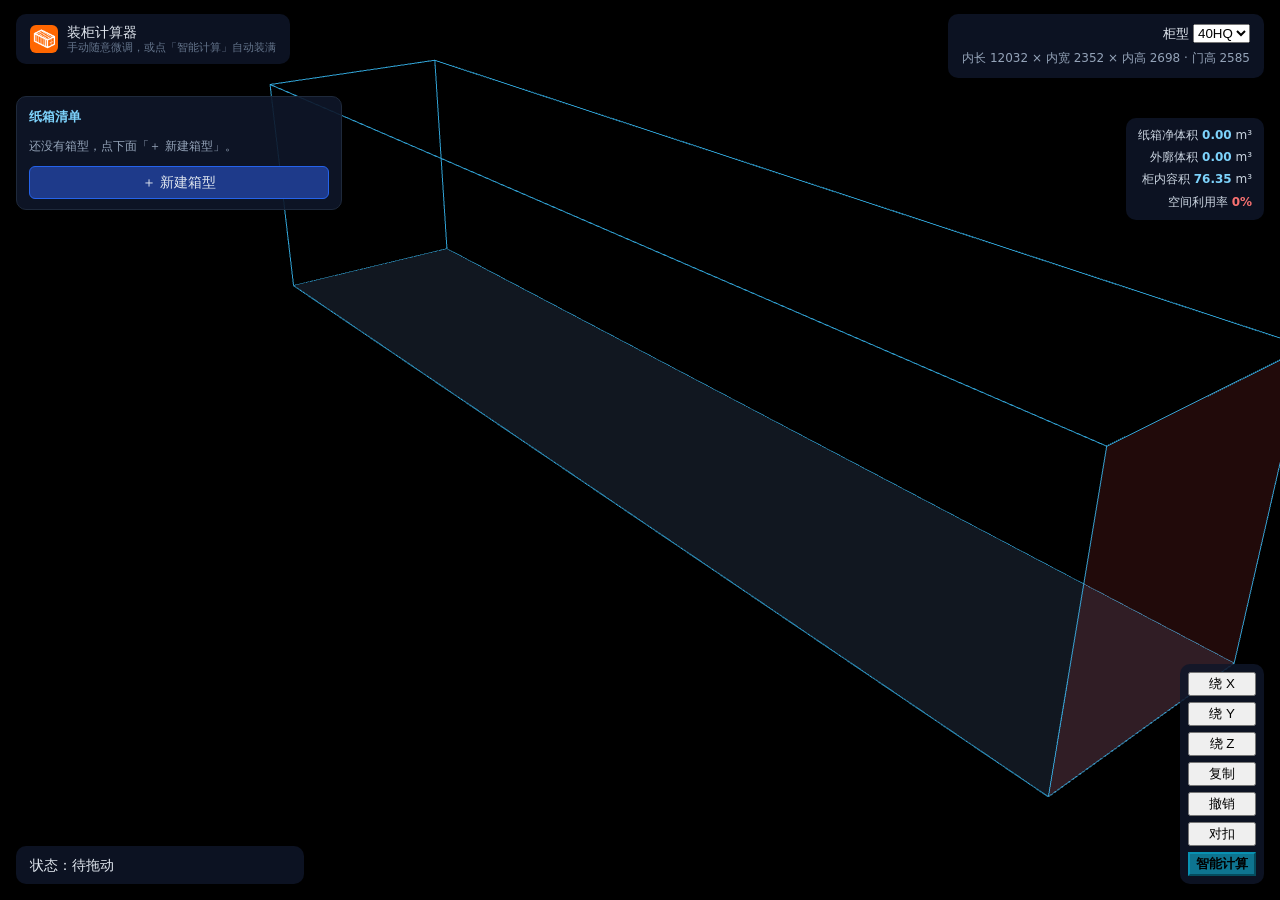
==== index.html @ ed0b0a8c "fix(手动微调): 重力结算只处理真的没支撑的箱子，不再重排已有支撑的层高 原因：智能计算铺好的姿态/层高，只要手动拖一只箱子就会触发全柜重算，侧放和对扣的箱子层高被改掉，整柜看起来错乱。现在已有支" ====
<!DOCTYPE html>
<html lang="zh-CN">
<head>
<meta charset="UTF-8">
<title>集装箱装柜计算 · 手动摆放 + 智能计算</title>
<link rel="icon" href="assets/favicon-32.png" sizes="32x32" type="image/png">
<link rel="icon" href="assets/favicon-16.png" sizes="16x16" type="image/png">
<link rel="icon" href="assets/favicon-48.png" sizes="48x48" type="image/png">
<link rel="icon" href="assets/favicon.ico" sizes="any">
<link rel="apple-touch-icon" href="assets/apple-touch-icon.png">
<style>
  body { margin: 0; background: #0f172a; color: #e2e8f0; font: 14px/1.6 system-ui, "Microsoft YaHei", sans-serif; }
  #hud { position: fixed; left: 16px; top: 14px; z-index: 2; background: rgba(15,23,42,.82); padding: 10px 14px; border-radius: 10px; }
  #hud-right { position: fixed; right: 16px; top: 14px; z-index: 2; background: rgba(15,23,42,.82);
               padding: 10px 14px; border-radius: 10px; text-align: right; }
  /* 操作按钮：竖直排在页面右下角 */
  #tools { position: fixed; right: 16px; bottom: 16px; z-index: 2; background: rgba(15,23,42,.82);
           padding: 8px 8px; border-radius: 10px; display: flex; flex-direction: column; gap: 6px; }
  #tools .btn { width: 96px; }
  #hud b { color: #7dd3fc; }
  #status { position: fixed; left: 16px; bottom: 16px; z-index: 2; background: rgba(15,23,42,.82); padding: 8px 14px; border-radius: 10px; min-width: 260px; }
  #status.bad { background: rgba(127,29,29,.9); }
  canvas { display: block; }
  /* 左栏：箱型列表与新建表单 */
  #side { position: fixed; left: 16px; top: 96px; z-index: 3; width: 300px; max-height: calc(100vh - 150px); overflow-y: auto; overflow-x: hidden;
          background: rgba(15,23,42,.9); border: 1px solid #1e293b; border-radius: 10px; padding: 10px 12px; }
  #side h3 { margin: 0 0 8px; font-size: 13px; color: #7dd3fc; font-weight: 600; }
  .btn { background: #1e3a8a; color: #e2e8f0; border: 1px solid #2563eb; border-radius: 6px; padding: 4px 10px; cursor: pointer; font: inherit; }
  .btn:hover { background: #1d4ed8; }
  .btn.ghost { background: transparent; border-color: #334155; }
  .sku { border: 1px solid #1e293b; border-radius: 8px; padding: 7px 9px; margin-bottom: 7px; cursor: pointer; }
  .sku.on { border-color: #f59e0b; background: rgba(245,158,11,.08); }
  .sku .nm { font-size: 13px; color: #e2e8f0; display: flex; align-items: center; gap: 6px; }
  .sku .dot { width: 10px; height: 10px; border-radius: 50%; display: inline-block; flex: none; }
  .sku .meta { font-size: 12px; color: #94a3b8; }
  /* 单行排版：名称 规格 计数 ＋改删 全在一行里 */
  .sku .row1 { display: flex; align-items: center; gap: 6px; font-size: 13px; min-width: 0; }
  .sku .row1 .nmx { color: #e2e8f0; white-space: nowrap; }
  .sku .row1 .meta { color: #94a3b8; font-size: 12px; overflow: hidden; text-overflow: ellipsis; min-width: 0; flex: 0 1 auto; }
  .sku .row1 .cnt { margin-left: auto; font-size: 12px; color: #7dd3fc; white-space: nowrap; }
  .sku .row1 .btn { padding: 1px 6px; font-size: 12px; line-height: 18px; flex: none; }
  .sku .cnt { margin-left: auto; font-size: 12px; color: #7dd3fc; }
  /* 体积/利用率：放到右上角柜型信息下面，竖排右对齐 */
  #stats { position: fixed; right: 16px; top: 118px; z-index: 2;
           background: rgba(15,23,42,.82); padding: 8px 12px; border-radius: 10px; font-size: 12px;
           color: #cbd5e1; display: flex; flex-direction: column; gap: 3px; align-items: flex-end;
           text-align: right; white-space: nowrap; }
  #stats b { color: #7dd3fc; font-weight: 600; }
  #empty { color: #94a3b8; font-size: 12px; line-height: 1.7; margin: 6px 0 10px; }
  #form { display: none; border-top: 1px dashed #334155; margin-top: 8px; padding-top: 8px; }
  #form.on { display: block; }
  #form .fld { display: flex; gap: 6px; margin-bottom: 6px; }
  #form label { font-size: 12px; color: #94a3b8; width: 84px; flex: none; line-height: 26px; }
  #form input, #form select { background: #0f172a; color: #e2e8f0; border: 1px solid #334155; border-radius: 5px; padding: 3px 6px; width: 100%; font: inherit; }
  #form .err { color: #fca5a5; font-size: 12px; min-height: 16px; }
  #shapes { display: flex; gap: 6px; margin-bottom: 6px; }
  #shapes button { flex: 1; background: #0f172a; color: #cbd5e1; border: 1px solid #334155; border-radius: 5px; padding: 4px 0; cursor: pointer; font: inherit; }
  #shapes button.on { border-color: #38bdf8; color: #38bdf8; }
</style>
</head>
<body>
<div id="hud">
  <div style="display:flex;align-items:center;gap:9px">
    <img src="assets/logo.png" alt="logo" style="width:28px;height:28px;border-radius:6px;flex:none">
    <div>
      <div style="font-size:14px;color:#e2e8f0;line-height:1.2">装柜计算器</div>
      <div style="font-size:11px;color:#64748b;line-height:1.2">手动随意微调，或点「智能计算」自动装满</div>
    </div>
  </div>
</div>
<div id="hud-right">
  <div style="font-size:13px">
    柜型 <select id="ctn">
      <option>20GP</option><option>40GP</option><option>40HQ</option><option>45HQ</option>
    </select>
  </div>
  <div id="dims" style="color:#94a3b8;margin-top:4px;font-size:12px;text-align:right"></div>
</div>
<div id="tools">
  <button id="rx">绕 X</button> <button id="ry">绕 Y</button> <button id="rz">绕 Z</button>
  <button id="cp">复制</button> <button id="un">撤销</button>
  <button id="pair">对扣</button>
  <button id="smart" style="background:#0e7490;border-color:#0891b2;font-weight:600">智能计算</button>
</div>
<div id="side">
  <h3>纸箱清单</h3>
  <div id="empty">还没有箱型，点下面「＋ 新建箱型」。</div>
  <div id="sku-list"></div>
  <button class="btn" id="new-sku" style="width:100%">＋ 新建箱型</button>
  <div id="form">
    <div id="shapes">
      <button type="button" data-shape="rect">矩形箱</button>
      <button type="button" data-shape="lshape">L 形箱</button>
      <button type="button" data-shape="slope">斜顶箱</button>
    </div>
    <div class="fld"><label>名称</label><input id="f-name" placeholder="例如 吧椅 / 茶几"></div>
    <div id="fields"></div>
    <div class="fld"><label>数量</label><input id="f-qty" value="10" inputmode="numeric"></div>
    <div class="err" id="f-err"></div>
    <div class="fld" style="gap:8px">
      <button class="btn" id="f-save" style="flex:1">保存</button>
      <button class="btn ghost" id="f-cancel" style="flex:1">取消</button>
    </div>
    <div class="fld" id="f-del-wrap" style="display:none">
      <button class="btn ghost" id="f-del" style="flex:1;border-color:#7f1d1d;color:#fca5a5">删除这个箱型</button>
    </div>
  </div>
</div>
<div id="stats">
  <span>纸箱净体积 <b id="st-net">0</b> m³</span>
  <span>外廓体积 <b id="st-outer">0</b> m³</span>
  <span>柜内容积 <b id="st-cvol">0</b> m³</span>
  <span>空间利用率 <b id="st-rate">0%</b></span>
</div>
<div id="status">状态：待拖动</div>
<div id="stat2" style="display:none"></div>
<script>
  // 错误兜底：页面出任何错都写到状态栏，截图就能看到原因
  window.__errs = [];
  function showErr(msg) {
    window.__errs.push(msg);
    var el = document.getElementById('status');
    if (el) { el.textContent = '脚本错误：' + msg; el.className = 'bad'; }
    var s2 = document.getElementById('stat2');
    if (s2) s2.textContent = '脚本错误：' + msg;
  }
  window.onerror = function (m, src, line, col) { showErr(m + ' @' + (src || '') + ':' + line + ':' + col); };
  window.addEventListener('unhandledrejection', function (e) {
    showErr((e.reason && (e.reason.message || e.reason)) || 'unknown rejection');
  });
</script>
<script src="js/core/shapes.js"></script>
<script src="js/core/containers.js"></script>
<script src="js/core/solid.js"></script>
<script src="js/core/pack.js"></script>
<script src="js/core/manual.js"></script>
<script src="js/core/corner-link.js"></script>
<script src="js/core/manual-model.js"></script>
<script type="module">
import * as THREE from './vendor/three.module.min.js';
import { geometryFor, poseMatrix3, matrix4FromR3 } from './js/ui/box-geometry.js';

// 柜型切换：换柜型直接带参数重载，线框 / 相机取景 / 射线平面 / 标注一起重建，
// 不留半新半旧的场景状态。柜型确定 = 尺寸确定，本来就该整场重建。
const ctnKey = new URLSearchParams(location.search).get('container') || '40HQ';
const ctnSel = document.getElementById('ctn');
if (ctnSel) {
  ctnSel.value = ctnKey;
  // 切柜型：只重建渲染对象（线框/地面/相机/标注），数据模型原地保留，
  // 已摆的箱子一个都不丢；重建后重新校验，越界的标红。
  ctnSel.addEventListener('change', () => {
    c = CL.containers.get(ctnSel.value);
    model.container = c;
    paintDims();
    rebuildScene();
    revalidate();
    selected = null;
    refreshAll();
    say('已切到 ' + ctnSel.value + '：' + c.innerL + '×' + c.innerW + '×' + c.innerH);
  });
}
let c = CL.containers.get(ctnKey);
function paintDims() {
  document.getElementById('dims').textContent =
    '内长 ' + c.innerL + ' × 内宽 ' + c.innerW + ' × 内高 ' + c.innerH + ' · 门高 ' + c.doorH;
}
paintDims();
const statusEl = document.getElementById('status');
const say = (msg, bad) => {
  statusEl.textContent = '状态：' + msg;
  statusEl.className = bad ? 'bad' : '';
};

// ---- 场景 ----
const scene = new THREE.Scene();
const camera = new THREE.PerspectiveCamera(45, innerWidth / innerHeight, 10, 80000);
const renderer = new THREE.WebGLRenderer({ antialias: true });
renderer.setSize(innerWidth, innerHeight);
renderer.setPixelRatio(Math.min(devicePixelRatio, 2));
document.body.appendChild(renderer.domElement);

let L = c.innerL, H = c.innerH, W = c.innerW;
const toScene = (x, y, z) => new THREE.Vector3(x - L / 2, y, z - W / 2);

// 柜体线框 + 地平面放在一个组里，切柜型时整组重建
const world = new THREE.Group();
scene.add(world);
let floor = null;
/** 取景：把画面整体上抬 7%，柜体底边不被底部数据栏压住（并让 aspect 与视口一致） */
function frameCamera() {
  const w = innerWidth, h = innerHeight, H2 = Math.round(h * 1.30) - 80;   // -80px：整体再往下约 1cm
  camera.aspect = w / H2;
  camera.setViewOffset(w, H2, 0, H2 - h, w, h);
  camera.updateProjectionMatrix();
}
let wireMat = null;
function rebuildScene() {
  while (world.children.length) {
    const o = world.children.pop();
    if (o.geometry) o.geometry.dispose();
  }
  L = c.innerL; H = c.innerH; W = c.innerW;
  // 柜体轮廓线单独留一份材质：拖动时把它调淡，免得线条穿过纸箱干扰判断
  wireMat = new THREE.LineBasicMaterial({ color: 0x38bdf8, transparent: true, opacity: 0.85 });
  world.add(new THREE.LineSegments(
    new THREE.EdgesGeometry(new THREE.BoxGeometry(L, H, W)),
    wireMat
  ).translateY(H / 2));
  floor = new THREE.Mesh(
    new THREE.PlaneGeometry(L, W),
    new THREE.MeshBasicMaterial({ color: 0x1e293b, transparent: true, opacity: 0.55, side: THREE.DoubleSide })
  );
  floor.rotation.x = -Math.PI / 2;
  floor.position.set(0, 0, 0);
  floor.name = 'floor';
  world.add(floor);
  // 柜门标记：红色半透明面。装柜必须从它的对面（柜头）开始装，门口留到最后，人才能进出
  const door = new THREE.Mesh(
    new THREE.PlaneGeometry(W, H),
    new THREE.MeshBasicMaterial({ color: 0xef4444, transparent: true, opacity: 0.14, side: THREE.DoubleSide })
  );
  door.rotation.y = Math.PI / 2;
  door.position.set(L / 2, H / 2, 0);   // 相机在 +x 侧：门口朝向观察者，像真的站在柜门往里看
  door.name = 'door';
  world.add(door);
  // 相机取景：拉近一点、视线略低于中心，柜体整体上移，不被底部面板和右下按钮挡住
  // 取景距离按 -10% 缩小：柜体在画面里小一圈（模型尺寸不变，只是视觉）
  camera.position.set(L * 0.81, H * 2.38, W * 3.23);
  camera.lookAt(0, H * 0.30, 0);
  frameCamera();
}
rebuildScene();

// 模型从空箱型开始，箱型一律由左栏新建；这里的网格只是模型的投影
const model = CL.manualModel.create([], c);
const itemsById = model.itemsById;

// 三种箱型的几何共用 js/ui/box-geometry.js，和正式页同一份代码
const geoCache = new Map();
function geoFor(skuId, pose) {
  const key = skuId + '|' + (pose ? pose.join(',') : '');
  if (!geoCache.has(key)) {
    const it = itemsById[skuId];
    const g = geometryFor(it);
    if (pose) g.applyMatrix4(matrix4FromR3(poseMatrix3(pose)));
    geoCache.set(key, g);
  }
  return geoCache.get(key);
}
const PALETTE = ['#2563eb', '#0d9488', '#d97706', '#7c3aed', '#db2777', '#65a30d', '#0891b2', '#b45309', '#4f46e5', '#be123c'];
function colorFor(skuId) {
  const it = itemsById[skuId];
  const i = it && typeof it.index === 'number' ? it.index : 0;
  return new THREE.Color(PALETTE[i % PALETTE.length]);
}
const skuMats = new Map();
function matFor(skuId) {
  if (!skuMats.has(skuId)) skuMats.set(skuId, new THREE.MeshLambertMaterial({ color: colorFor(skuId), transparent: true, opacity: 0.92 }));
  return skuMats.get(skuId);
}
const ghostMat = new THREE.MeshLambertMaterial({ color: 0x93c5fd, transparent: true, opacity: 0.55 });
// 拖动预览的颜色：蓝=随便落、青=已吸到支撑面并贴边、绿=已咬住自动对扣位
const ghostFaceMat = new THREE.MeshLambertMaterial({ color: 0x22d3ee, transparent: true, opacity: 0.6 });
const ghostPairMat = new THREE.MeshLambertMaterial({ color: 0x22c55e, transparent: true, opacity: 0.65 });
const SELECT_MAT = new THREE.MeshLambertMaterial({ color: 0xf59e0b });
const BAD_MAT = new THREE.MeshLambertMaterial({ color: 0xdc2626 });
scene.add(new THREE.HemisphereLight(0xffffff, 0x334155, 1.1));

function meshFor(b) {
  const m = new THREE.Mesh(geoFor(b.skuId, b.pose), matFor(b.skuId));

  m.userData.uid = b.uid;
  m.position.copy(toScene(b.x + b.l / 2, b.z + b.h / 2, b.y + b.w / 2));
  return m;
}
const meshes = new Map();
function syncMesh(b) {
  let m = meshes.get(b.uid);
  if (!m) { m = meshFor(b); meshes.set(b.uid, m); scene.add(m); }
  // 旋转会换姿态矩阵，几何必须跟着换；只改位置会让箱子“看着没转”
  m.geometry = geoFor(b.skuId, b.pose);
  m.position.copy(toScene(b.x + b.l / 2, b.z + b.h / 2, b.y + b.w / 2));
  return m;
}

// 相机：斜上方看整柜（rebuildScene 里会按柜型重新取景，这里只是初值）
// 取景距离按 -10% 缩小：柜体在画面里小一圈（模型尺寸不变，只是视觉）
  camera.position.set(L * 0.81, H * 2.38, W * 3.23);
camera.lookAt(0, H * 0.30, 0);
frameCamera();

// ---- 拖放 ----
const raycaster = new THREE.Raycaster();
const pointer = new THREE.Vector2();
const dragPlaneHits = [];
let dragging = null;   // { uid, mesh, start, planeY, snapped }
let dragPlane = null;  // 固定高度的拖拽平面（three 的 Y 是高度）
let dragOffset = null; // 抓取点相对箱心的水平偏移，避免一按下箱子就跳到鼠标下
let ghostPos = null;

function setPointer(ev) {
  pointer.x = (ev.clientX / innerWidth) * 2 - 1;
  pointer.y = -(ev.clientY / innerHeight) * 2 + 1;
}

function groundHit() {
  raycaster.setFromCamera(pointer, camera);
  const hits = raycaster.intersectObjects([floor, ...meshes.values()], false);
  return hits.length ? hits[0].point : null;
}

renderer.domElement.addEventListener('pointerdown', (ev) => {
  setPointer(ev);
  raycaster.setFromCamera(pointer, camera);
  const hits = raycaster.intersectObjects([...meshes.values()], false);
  if (!hits.length) return;
  const uid = hits[0].object.userData.uid;
  const b = model.boxes.find((x) => x.uid === uid);
  // 固定高度的拖拽平面：不管鼠标划过地板、箱顶还是箱侧，箱子都只在同一水平面上跟手走。
  // 之前按“射线打到哪个面”来定位，划过别的箱子就会跳高度，这是难控制的根因。
  const planeY = b.z + b.h / 2;
  dragPlane = new THREE.Plane(new THREE.Vector3(0, 1, 0), -planeY);
  const hitPoint = new THREE.Vector3();
  raycaster.ray.intersectPlane(dragPlane, hitPoint);
  dragOffset = new THREE.Vector3(
    hits[0].object.position.x - hitPoint.x, 0, hits[0].object.position.z - hitPoint.z
  );
  // 每像素多少毫米：按住 Shift 上下拖时用它把鼠标位移换算成高度
  const camDist = Math.abs(camera.position.y - planeY);
  const worldH = 2 * camDist * Math.tan((camera.fov * Math.PI / 180) / 2);
  dragging = {
    uid, mesh: hits[0].object, start: b, planeY,
    downX: ev.clientX, downY: ev.clientY, zOff: null,
    mmPerPx: (worldH / innerHeight) || 5
  };
  if (wireMat) wireMat.opacity = 0.22;      // 拖动时把柜体轮廓调淡，别挡视线
  hits[0].object.material = ghostMat;
  renderer.domElement.setPointerCapture(ev.pointerId);
  say('拖动：直接拖=水平移动；按住 Shift=左右上下一起动（自由拖动）');
});

function containerXY(mesh, b) {
  return { x: mesh.position.x + L / 2 - b.l / 2, y: mesh.position.z + W / 2 - b.w / 2 };
}
const SNAP_TOL = 160;   // 吸附容差：越大越“粘”。现场堆箱是靠近就对齐，160mm 才有明显的磁吸感
const PAIR_TOL = 400;   // 自动对扣的吸引距离：同款 L 形/斜顶在这个范围内就咬住

/** 找出脚下能托住 (l×w) 的最高支撑高度：把同一高度的所有支撑面并起来看（两只箱拼着也能托住） */
function supportRectUnder(placed, h, x, y, l, w) {
  const byZ = new Map();
  placed.forEach((p) => {
    const it = itemsById[p.skuId];
    if (!it || !CL.pack.surfacesOf) return;
    CL.pack.surfacesOf(it, p).forEach((s) => {
      const key = Math.round(s.z * 1000) / 1000;
      if (!byZ.has(key)) byZ.set(key, []);
      byZ.get(key).push(s.rect);
    });
  });
  const zs = Array.from(byZ.keys()).filter((z) => z + h <= c.innerH + 1e-6).sort((a, b) => b - a);
  for (const z of zs) {
    const rects = byZ.get(z);
    // 这一高度的支撑面并集的外接框：箱子贴进去，尽量落在支撑上
    let x0 = Infinity, y0 = Infinity, x1 = -Infinity, y1 = -Infinity;
    rects.forEach((r) => {
      const ix = Math.min(x + l, r.x + r.l) - Math.max(x, r.x);
      const iy = Math.min(y + w, r.y + r.w) - Math.max(y, r.y);
      if (ix <= 0 || iy <= 0) return;
      x0 = Math.min(x0, r.x); y0 = Math.min(y0, r.y);
      x1 = Math.max(x1, r.x + r.l); y1 = Math.max(y1, r.y + r.w);
    });
    if (x0 === Infinity) continue;
    const coverW = Math.min(x + l, x1) - Math.max(x, x0);
    const coverH = Math.min(y + w, y1) - Math.max(y, y0);
    if (coverW <= 0 || coverH <= 0) continue;
    return { z, rect: { x: x0, y: y0, l: x1 - x0, w: y1 - y0 } };
  }
  return null;
}

/** 把箱子夹在柜内（拖拽过程中永远不越界），再吸附，最后把网格摆到结果位置 */
function placeGhost(ev) {
  setPointer(ev);
  raycaster.setFromCamera(pointer, camera);
  const b = dragging.start;
  const halfL = b.l / 2, halfW = b.w / 2;
  // 鼠标正下方命中了什么（一次射线，后面水平位置和高度都用它）
  const hoverHits = raycaster.intersectObjects(
    [floor].concat(Array.from(meshes.values()).filter((m) => m.userData.uid !== dragging.uid)), false);
  let bx, by;
  if (dragging.verticalOnly && dragging.lastBX !== undefined) {
    // 按住 Shift 只在竖直方向调整：水平位置锁住不动，免得一动鼠标箱子就横向漂
    bx = dragging.lastBX; by = dragging.lastBY;
  } else {
    // 水平位置优先跟着鼠标命中的那个面走：这样把箱子拖到高箱顶上时，
    // 它落点就在高箱顶上。误差靠平滑（lerp）消化，不会一换面就跳。
    // 鼠标没压到任何面（指到柜外）时，退回"箱子自己那一层高度"的平面。
    let tx, ty;
    if (hoverHits.length) {
      const hp = hoverHits[0].point;
      tx = hp.x + dragOffset.x + L / 2 - halfL;
      ty = hp.z + dragOffset.z + W / 2 - halfW;
    } else {
      const p = new THREE.Vector3();
      if (!raycaster.ray.intersectPlane(dragPlane, p)) return;
      tx = p.x + dragOffset.x + L / 2 - halfL;
      ty = p.z + dragOffset.z + W / 2 - halfW;
    }
    // 位置就是鼠标算出来的那个，不做插值：松手才准。
    // 之前 0.4 的平滑会让箱子永远落后鼠标一点，松手时落点偏开目标箱，
    // 表现成"有时能叠、有时叠不上"。
    bx = Math.min(Math.max(tx, 0), L - b.l);
    by = Math.min(Math.max(ty, 0), W - b.w);
    dragging.lastBX = bx; dragging.lastBY = by;
  }
  const cand = Object.assign({}, b, { x: bx, y: by });
  const others = model.boxes.filter((o) => o.uid !== dragging.uid);
  // 按住 Shift：箱子直接浮在 zOff 高度，跟着鼠标上下动。
  // 之前是"只能落到已有的面上"，没有面可落时箱子纹丝不动，看起来像没反应。
  if (dragging.airborne) {
    // 自由拖动：按鼠标算出来的三维位置直接摆，不再贴面
    const fb = dragging.freeBox;
    const z = Math.max(0, Math.min(c.innerH - b.h, fb ? fb.z : (dragging.zOff === null ? b.z : dragging.zOff)));
    const air = Object.assign({}, b, { x: fb ? fb.x : bx, y: fb ? fb.y : by, z });
    dragging.preview = { box: air, kind: 'air' };
    dragging.previewKind = 'air';
    dragging.snapped = air;
    dragging.mesh.material = ghostMat;
    dragging.mesh.position.set(air.x + halfL - L / 2, z + b.h / 2, air.y + halfW - W / 2);
    return;
  }
  const sn = CL.manual.snap(cand, others, c, 0);   // 只夹进柜内，贴边交给下面的逐轴对齐
  let sx = Math.min(Math.max(sn.box.x, 0), L - b.l);
  let sy = Math.min(Math.max(sn.box.y, 0), W - b.w);

  // 高度上限：鼠标压到哪只箱子，就用它整只箱子的顶面高度（压到侧面也算它顶上）。
  // 用命中点的 y 会"压在侧面就只到半高"，于是同样瞄一个箱子，一会儿能叠一会儿不行。
  let hoverZ = 0;
  if (hoverHits.length) {
    const ho = hoverHits[0].object;
    if (ho === floor) {
      hoverZ = 0;
    } else {
      const hb = model.boxes.find((x) => x.uid === ho.userData.uid);
      hoverZ = hb ? hb.z + hb.h : Math.max(0, hoverHits[0].point.y);
    }
  }
  dragging.hoverZ = hoverZ;

  // 拖动过程中就用松手时同一套算法算落点：所见即所得。
  //   1) 同款 L 形/斜顶在 400mm 内 → 预览"翻过来扣上"的位置（带滞后，临界点上不来回抖）
  //   2) 否则 → 预览"坐到支撑面 + 逐轴贴边"的位置
  const probe = Object.assign({}, b, { x: sx, y: sy, z: b.z, uid: dragging.uid });
  let preview = null;
  // 只排除"自己那个配对伙伴"：否则把下面那只拖起来时会去扣上面那只，看起来就是两只交换位置。
  // 别的箱子一律允许扣（不再因为"配过对"就整只被排除）。
  const pairExclude = [];
  if (dragging.start.pairedWith) pairExclude.push(dragging.start.pairedWith);
  others.forEach((o) => { if (o.pairedWith === dragging.uid) pairExclude.push(o.uid); });
  const ap = CL.cornerLink.autoPairOnDrop(probe, others, c, itemsById, { tol: PAIR_TOL, exclude: pairExclude });
  if (!ap.ok && ap.reason === 'asymmetric' && !dragging.asymWarned) {
    dragging.asymWarned = true;
    say(ap.message, true);          // 台阶不对称：说清楚为什么扣不上，别让人以为程序坏了
  }
  if (ap.ok) {
    preview = { box: ap.box, kind: 'pair', pairedWith: ap.pairedWith, dist: ap.dist, res: ap.residual };
    dragging.pairLock = { x: ap.box.x, y: ap.box.y, to: ap.pairedWith };
  } else if (dragging.pairLock) {
    // 滞后：已经咬住的扣位，得拖出 1.6 倍容差才松开，否则在边界上会闪
    const d = Math.hypot(probe.x - dragging.pairLock.x, probe.y - dragging.pairLock.y);
    const lockBox = others.find((o) => o.uid === dragging.pairLock.to);
    const ph = lockBox && CL.cornerLink.pairPlacement(lockBox, itemsById[b.skuId]);
    if (d <= PAIR_TOL * 1.6 && ph) {
      const locked = Object.assign({}, b, ph);
      preview = {
        box: locked, kind: 'pair', pairedWith: lockBox.uid, dist: Math.round(d * 10) / 10,
        res: {
          dx: Math.round((locked.x - lockBox.x) * 10) / 10,
          dy: Math.round((locked.y - lockBox.y) * 10) / 10,
          dz: Math.round((locked.z - lockBox.z - itemsById[b.skuId].shapeValues.hlow) * 10) / 10
        }
      };
    } else {
      dragging.pairLock = null;
    }
  }
  if (!preview) {
    // 高度上限只由滚轮决定（默认不限）：落在"脚下最高的那层"。
    // 之前用"鼠标压到的那个面"当上限，结果同一只箱子左边能叠、右边不能叠——
    // 因为射线有没有打到那个箱顶取决于视角和遮挡，不该影响能不能叠。
    const cap = dragging.zOff === null ? Infinity : dragging.zOff;
    let pf = CL.cornerLink.placeOnFace(
      Object.assign({}, b, { x: sx, y: sy, z: c.innerH, uid: dragging.uid }), others, c, itemsById,
      { tol: 150, maxZ: cap });
    if (!pf.ok) {
      // 命中面的位置不行（视差/遮挡导致偏了一点），再试"箱子自己那一层"的平面位置
      const p2 = new THREE.Vector3();
      if (raycaster.ray.intersectPlane(dragPlane, p2)) {
        const sx2 = Math.min(Math.max(p2.x + dragOffset.x + L / 2 - halfL, 0), L - b.l);
        const sy2 = Math.min(Math.max(p2.z + dragOffset.z + W / 2 - halfW, 0), W - b.w);
        const pf2 = CL.cornerLink.placeOnFace(
          Object.assign({}, b, { x: sx2, y: sy2, z: c.innerH, uid: dragging.uid }), others, c, itemsById,
          { tol: 150, maxZ: cap });
        if (pf2.ok) { pf = pf2; sx = sx2; sy = sy2; }
      }
    }
    if (pf.ok) preview = { box: pf.box, kind: 'face', info: pf };
    else dragging.previewFail = pf.message;
  }
  if (!preview) {
    // 什么也贴不上（被挡住/出柜）：保持原高度原位置，松手会报原因
    const st = CL.manual.settle(Object.assign({}, b, { x: sx, y: sy, z: c.innerH }), others, c, itemsById);
    dragging.preview = null;
    dragging.previewKind = 'raw';
    dragging.snapped = Object.assign({}, b, { x: sx, y: sy, z: st.ok ? st.z : b.z });
    dragging.mesh.material = ghostMat;
    dragging.mesh.position.set(sx + halfL - L / 2, dragging.snapped.z + b.h / 2, sy + halfW - W / 2);
    return;
  }
  dragging.preview = preview;
  dragging.previewKind = preview.kind;
  dragging.snapped = preview.box;
  dragging.mesh.material = preview.kind === 'pair' ? ghostPairMat : ghostFaceMat;
  dragging.mesh.position.set(
    preview.box.x + halfL - L / 2,
    preview.box.z + b.h / 2,
    preview.box.y + halfW - W / 2
  );
}

renderer.domElement.addEventListener('pointermove', (ev) => {
  if (!dragging) return;
  // 拖动阈值：手指/鼠标抖几个像素不算拖动，否则"点一下选中"会顺手把箱子挪位
  if (!dragging.moved) {
    const d = Math.hypot(ev.clientX - dragging.downX, ev.clientY - dragging.downY);
    if (d < 4) return;
  }
  dragging.moved = true;
  dragging.lastX = ev.clientX;
  dragging.lastY = ev.clientY;
  // 按住 Shift：进入"自由 3D 拖动"——箱子跟着鼠标在屏幕平面里同时左右上下走。
  // 之前两种模式一个锁高度、一个锁水平，想同时挪就得来回切换，所以总觉得拖不到位。
  if (ev.shiftKey) {
    const halfL0 = dragging.start.l / 2, halfW0 = dragging.start.w / 2;
    const cur = dragging.freeBox || dragging.snapped || dragging.start;
    const curCenter = new THREE.Vector3(
      cur.x + halfL0 - L / 2,
      cur.z + dragging.start.h / 2,
      cur.y + halfW0 - W / 2
    );
    if (!dragging.free) {
      const n = new THREE.Vector3();
      camera.getWorldDirection(n);
      dragging.freePlane = new THREE.Plane().setFromNormalAndCoplanarPoint(n, curCenter);
      const h0 = new THREE.Vector3();
      if (!raycaster.ray.intersectPlane(dragging.freePlane, h0)) return;
      dragging.freeOffset = curCenter.clone().sub(h0);   // 抓取偏移，避免一按 Shift 就跳
      dragging.free = true;
      say('自由拖动：左右移动 + 上下升降同时生效，松手落到下方平面');
    }
    const hit = new THREE.Vector3();
    if (!raycaster.ray.intersectPlane(dragging.freePlane, hit)) return;
    const ctr = hit.add(dragging.freeOffset);
    const nx = ctr.x + L / 2 - halfL0;
    const ny = ctr.z + W / 2 - halfW0;
    const nz = ctr.y - dragging.start.h / 2;
    dragging.freeBox = {
      x: Math.max(0, Math.min(L - dragging.start.l, nx)),
      y: Math.max(0, Math.min(W - dragging.start.w, ny)),
      z: Math.max(0, Math.min(c.innerH - dragging.start.h, nz))
    };
    dragging.zOff = dragging.freeBox.z;
    dragging.verticalOnly = true;
    dragging.airborne = true;
    placeGhost(ev);
    say('自由拖动中：x ' + Math.round(dragging.freeBox.x) + ' / y ' + Math.round(dragging.freeBox.y) +
      ' / z ' + Math.round(dragging.freeBox.z) + '（松手落到下方平面）');
    return;
  }
  dragging.free = false;
  dragging.freeBox = null;
  dragging.verticalOnly = false;
  dragging.airborne = false;
  dragging.lastShiftY = undefined;
  placeGhost(ev);
});

// 拖动中滚轮调"允许落到的高度"：想塞进堆垛下面就把高度压下来，
// 否则落位永远吸到脚边最高的那一层，塞不进去。
renderer.domElement.addEventListener('wheel', (ev) => {
  if (!dragging) return;
  ev.preventDefault();
  const step = ev.shiftKey ? 10 : 50;
  const hi = Math.max(0, c.innerH - dragging.start.h);
  // 第一次滚轮从"当前预览到的高度"起算，滚一格才不会跳
  if (dragging.zOff === null) {
    dragging.zOff = (dragging.snapped && dragging.snapped.z !== undefined) ? dragging.snapped.z : dragging.start.z;
  }
  const next = dragging.zOff + (ev.deltaY > 0 ? -step : step);
  dragging.zOff = Math.max(0, Math.min(hi, next));
  dragging.moved = true;
  if (dragging.lastX !== undefined) {
    placeGhost({ clientX: dragging.lastX, clientY: dragging.lastY });
  }
  say('落点高度上限 z=' + Math.round(dragging.zOff) + 'mm（滚轮向上抬 / 向下压，Shift 精细 10mm）');
}, { passive: false });

renderer.domElement.addEventListener('pointerup', (ev) => {
  if (!dragging) return;
  const { uid, mesh, start } = dragging;
  let pv = dragging.preview;           // 拖动中实时算好的落点：所见即所得
  const failMsg = dragging.previewFail;
  const moved = dragging.moved === true;   // 只是点一下（没拖动）就别动它
  dragging = null;
  if (wireMat) wireMat.opacity = 0.85;      // 松手恢复柜体轮廓
  mesh.material = matFor(start.skuId);
  if (!moved) return;                      // 单击只负责选中，不动箱子
  // 按住 Shift 摆出来的高度是"浮空预览"：松手时从那个高度落到下方能托住的面
  let finalPv = pv;
  if (pv && pv.kind === 'air') {
    const others = model.boxes.filter((b) => b.uid !== uid);
    const pf = CL.cornerLink.placeOnFace(
      Object.assign({}, pv.box, { z: c.innerH, uid }), others, c, itemsById,
      { tol: 150, maxZ: pv.box.z });
    if (!pf.ok) {
      syncMesh(start);
      say('放不下：' + pf.message, true);
      return;
    }
    finalPv = { box: pf.box, kind: 'face', info: pf };
  }
  if (!finalPv) {
    syncMesh(start);
    say('放不下：' + (failMsg || '这个位置没有可落的面'), true);
    return;
  }
  pv = finalPv;
  if (pv.kind === 'pair') {
    model.boxes = model.boxes.map((b) => (b.uid === uid
      ? Object.assign({}, pv.box, { uid, pinned: true, pairedWith: pv.pairedWith })
      : (b.uid === pv.pairedWith ? Object.assign({}, b, { paired: true }) : b)));
    selected = uid;
    refreshAll();
    say('已自动对扣：#' + uid + ' 翻过来扣在 #' + pv.pairedWith + ' 上（水平 ' + pv.dist +
      'mm 内咬住）｜角对齐 ' + pv.res.dx + ' / ' + pv.res.dy + ' / ' + pv.res.dz +
      'mm｜落点 z=' + Math.round(pv.box.z) + '｜与其它箱侵入 0mm');
    return;
  }
  const info = pv.info || {};
  // 普通落位：把这只箱子（和它的配对伙伴）从配对关系里一起摘出来。
  // 只解自己是不够的——伙伴如果还是 pinned，就会永远悬在原地，拖不动也落不下来。
  model.boxes = model.boxes.map((b) => {
    if (b.uid === uid) return Object.assign({}, pv.box, { uid, pinned: false, pairedWith: undefined });
    if (start.pairedWith && b.uid === start.pairedWith) {
      return Object.assign({}, b, { paired: false, pinned: false });   // 它原来的下件：解除配对，正常受重力
    }
    if (b.pairedWith === uid) {
      return Object.assign({}, b, { paired: false, pinned: false, pairedWith: undefined }); // 原来扣在它上面的那只
    }
    return b;
  });
  selected = uid;
  refreshAll();
  say('已落位：' + (info.floor ? '柜底' : '下层箱面 z=' + Math.round(info.supportZ)) +
    '｜面接触 ' + Math.round((info.contact ? info.contact.ratio : 1) * 100) + '%' +
    '（' + (info.contact ? info.contact.area : Math.round(pv.box.l * pv.box.w)) + 'mm²）' +
    '｜缝 ' + (info.gap === undefined ? 0 : info.gap) + 'mm' +
    (info.aligned && info.aligned.moved
      ? '｜贴边 Δx ' + info.aligned.dx + ' Δy ' + info.aligned.dy + 'mm（' + (info.aligned.x || '—') + ' / ' + (info.aligned.y || '—') + '）'
      : '｜已贴齐') +
    '｜与其它箱侵入 0mm');
});

function tick() {
  renderer.render(scene, camera);
  requestAnimationFrame(tick);
}
// 第一帧必须等模块整个跑完：tick() 里要用手柄相关的 const，直接同步调用会踩暂时性死区
requestAnimationFrame(tick);

addEventListener('resize', () => {
  frameCamera();
  renderer.setSize(innerWidth, innerHeight);
});

// 便于自检：直接把一只箱子喂进去
const stats = () => ({
  children: scene.children.length,
  calls: renderer.info.render.calls,
  camera: camera.position.toArray().map((v) => Math.round(v)),
  boxes: model.boxes.length,
  errs: window.__errs.slice()
});
window.__PROTO = {
  model,
  debug: { renderer, scene, camera, stats },
  drop(skuId, x, y, z) {
    const it = itemsById[skuId];
    const b = { skuId, x, y, z, l: it.bbox.l, w: it.bbox.w, h: it.bbox.h };
    const res = CL.manual.tryPlace(b, model.boxes, c, itemsById);
    if (res.ok) {
      res.box.uid = model.nextId++;
      model.boxes.push(res.box);
      syncMesh(res.box);
    }
    return { ok: res.ok, reason: res.reason, box: res.box, boxCount: model.boxes.length };
  }
};
// 自检全部跑在**临时模型**上，不污染用户正在摆的柜子
function tmpModel() {
  const tmp = CL.manualModel.create([], c);
  const it = toItem('t1', 'rect', '自检箱', { L: '400', W: '300', H: '300' }, 99);
  tmp.items.push(it);
  tmp.itemsById[it.id] = it;
  return tmp;
}

// 两条验收自检：撞墙必须拒绝并给原因；落在箱顶高度必须等于 300
window.__PROTO.selfTest = function () {
  const out = {};
  const tmp = tmpModel();
  const base = { skuId: 't1', x: 0, y: 0, z: 0, l: 400, w: 300, h: 300 };
  const first = CL.manual.tryPlace(base, tmp.boxes, c, tmp.itemsById);
  if (first.ok) tmp.boxes.push(first.box);
  const wall = CL.manual.tryPlace({ skuId: 't1', x: 0, y: c.innerW - 100, z: 0, l: 400, w: 300, h: 300 }, tmp.boxes, c, tmp.itemsById);
  out.wallRejected = wall.ok === false && wall.reason === 'bounds';
  out.wallReason = wall.reason || 'ok';
  out.modelUnchanged = tmp.boxes.length === 1;
  const top = CL.manual.tryPlace({ skuId: 't1', x: 0, y: 0, z: 2000, l: 400, w: 300, h: 300 }, tmp.boxes, c, tmp.itemsById);
  out.onTopOk = !!top.ok;
  out.onTopZ = top.ok ? Math.round(top.box.z) : null;
  return out;
};

// ---- Step 2：选中 / 旋转 / 复制 / 撤销 / 计数 ----
let selected = null;
let skipSettle = false;   // 智能计算铺完结果后，跳过下一次重力重排
const SELECT_COLOR = 0xf59e0b;
const BASE_COLOR = 0x2563eb;

function paintSelection() {
  meshes.forEach((m, uid) => {
    if (uid === selected) { m.material = SELECT_MAT; return; }
    const b = model.boxes.find((x) => x.uid === uid);
    m.material = b && b.invalid ? BAD_MAT : matFor(b ? b.skuId : 'x');
  });
}

// 版本标记：只在控制台打印，不占界面。排查缓存时在控制台看这一行即可
const BUILD = '2026-11-04 08:40';
console.info('[manual-proto] build ' + BUILD);

/** 重力结算：自下而上让每只箱子重新落到它当下的支撑面上。
 *  拖走下面那只、删掉一只、转完姿态之后都要跑，否则上面的箱子会悬在空中——违反常识。 */
function resettleAll() {
  const sorted = model.boxes.slice().sort((a, b) => a.z - b.z);
  const done = [];
  sorted.forEach((b) => {
    if (b.pinned) { done.push(b); return; }   // 对扣上件：位置由对扣决定，不能重算
    // 已经有支撑就原样不动。智能计算铺好的层高不能被"重算重力"打乱，
    // 否则手动拖一只箱子，整柜会跟着跳（用户报过"变混乱"）。
    if (b.z > 0) {
      const ct = CL.cornerLink.contactAt(b, done, itemsById);
      if (ct.area >= b.l * b.w * 0.1) { b.invalid = false; done.push(b); return; }
    }
    const st = CL.manual.settle(Object.assign({}, b, { z: c.innerH }), done, c, itemsById);
    if (st.ok) { b.z = st.z; b.invalid = false; }
    else { b.z = 0; b.invalid = true; }   // 没有任何支撑就掉到地上，标红让人看见
    done.push(b);
  });
}

function refreshAll() {
  // 先做重力结算：拖走/删掉下面那只之后，上面的箱子必须落下来，不能悬空
  if (skipSettle) skipSettle = false;   // 智能计算铺好的位置不要再按手工规则重排
  else resettleAll();
  // 模型变了：删掉多余网格，同步剩下的
  const ids = new Set(model.boxes.map((b) => b.uid));
  meshes.forEach((m, uid) => {
    if (!ids.has(uid)) { scene.remove(m); meshes.delete(uid); }
  });
  model.boxes.forEach((b) => syncMesh(b));
  paintSelection();
  paintCount();
  renderSkuList();
}

/** 切柜型后重新校验：越界或过不了门高的标红，箱子不删 */
function revalidate() {
  const bad = [];
  model.boxes.forEach((b) => {
    const ok = CL.manual.inBounds(b, c);
    b.invalid = !ok;
    if (!ok) bad.push(b);
  });
  paintSelection();
  bad.forEach((b) => {
    const m = meshes.get(b.uid);
    if (m) m.material = BAD_MAT;
  });
  return bad;
}

function paintCount() {
  // 顶部不再显示计数（用户要求移除）；状态栏与清单里已经有数量，这里只做兜底
  const el = document.getElementById('count');
  if (el) {
    const cs = CL.manualModel.counts(model);
    el.textContent = cs.map((x) => x.name + ' ' + x.placed + '/' + x.want).join(' · ') +
      (selected ? ' · 已选中 #' + selected : '');
  }
  paintStats();
}

/** 底部面板：纸箱净体积 / 外廓体积 / 柜内容积 / 空间利用率 */
function paintStats() {
  const net = document.getElementById('st-net');
  if (!net) return;
  let netV = 0, outerV = 0;
  model.boxes.forEach((b) => {
    const it = itemsById[b.skuId];
    if (!it) return;
    netV += CL.shapes.get(it.shape).volume(it.values || {});
    outerV += b.l * b.w * b.h;
  });
  const cVol = c.innerL * c.innerW * c.innerH;
  const m3 = (v) => (v / 1e9).toFixed(2);
  net.textContent = m3(netV);
  document.getElementById('st-outer').textContent = m3(outerV);
  document.getElementById('st-cvol').textContent = m3(cVol);
  const rate = cVol ? (netV / cVol * 100) : 0;
  const el = document.getElementById('st-rate');
  el.textContent = (rate > 0 ? rate.toFixed(1) : '0') + '%';
  el.style.color = rate >= 70 ? '#4ade80' : (rate >= 45 ? '#fbbf24' : '#f87171');
}

function doRotate(axis) {
  if (!selected) { say('先点选一只箱子', true); return; }
  const r = CL.manualModel.rotate(model, selected, axis);
  if (!r.ok) { say('转不了：' + (r.message || r.reason), true); return; }
  refreshAll();
  say('已绕 ' + axis.toUpperCase() + ' 转 90°，高 ' + Math.round(r.box.h) + 'mm');
}

function doCopy() {
  if (!selected) { say('先点选一只箱子', true); return; }
  const r = CL.manualModel.copy(model, selected);
  if (!r.ok) { say('复制不了：' + (r.message || r.reason), true); return; }
  selected = r.box.uid;
  refreshAll();
  say('已复制一只（共 ' + model.boxes.length + ' 只）');
}

function doUndo() {
  const r = CL.manualModel.undo(model);
  if (!r.ok) { say('没有可撤销的操作', true); return; }
  if (!model.boxes.some((b) => b.uid === selected)) selected = null;
  refreshAll();
  say('已撤销（共 ' + model.boxes.length + ' 只）');
}

['x', 'y', 'z'].forEach((axis) => {
  document.getElementById('r' + axis).addEventListener('click', () => doRotate(axis));
});
document.getElementById('cp').addEventListener('click', doCopy);
document.getElementById('pair').addEventListener('click', doPair);
document.getElementById('smart').addEventListener('click', doSmartPack);

/**
 * 智能计算：把清单里的纸箱全部交给自动排布引擎算一遍，直接把最优方案铺到柜里。
 * 只展示结果（3D 图），不展示计算过程。
 */
function doSmartPack() {
  const rows = model.items.filter((it) => Number(it.qty) > 0);
  if (!rows.length) { say('先在清单里填好纸箱和数量', true); return; }
  say('智能计算中…');
  let pack = null;
  try {
    // 规则（用户定）：先把能装的都装上；箱数相同时用"最省空间"的那份布局——
    // 也就是柜长方向占用最小、余量都留在柜门侧，一眼就能看出货不够。
    // 所以把 48 个方案 + 切片方案都摆出来，按 (箱数↓, 柜长占用↑) 选。
    const nOf = (pk) => (pk && pk.totals && pk.totals.loadedCount) || 0;
    // 空余空间的质量：零散小空才是浪费，集中的大空还能塞别的货。
    // 用"占用包络体积"当代理指标——包络越小，说明箱子抱得越紧、零散缝越少。
    const envelope = (pk) => {
      const ps = (pk && pk.placements) || [];
      let mx = 0, my = 0, mz = 0;
      for (const p of ps) {
        mx = Math.max(mx, p.x + p.l);
        my = Math.max(my, p.y + p.w);
        mz = Math.max(mz, p.z + p.h);
      }
      return mx * my * mz;
    };
    const lenOf = (pk) => {
      const ps = (pk && pk.placements) || [];
      let m = 0;
      for (const p of ps) m = Math.max(m, p.x + p.l);
      return m;
    };
    const cands = [];
    const sliced = CL.pack.runSlices({ container: c, rows: rows, options: {} });
    if (sliced) cands.push({ boxes: nOf(sliced), env: envelope(sliced), len: lenOf(sliced), pack: sliced });
    const plans = CL.pack.runPlans({ container: c, rows: rows, options: {} });
    (plans.ranked || []).forEach((p) => {
      if (!p.valid || p.gated || !p.pack) return;
      cands.push({ boxes: p.boxes, env: envelope(p.pack), len: lenOf(p.pack), pack: p.pack });
    });
    const plain = CL.pack.run({ container: c, rows: rows, options: {} });
    if (plain) cands.push({ boxes: nOf(plain), env: envelope(plain), len: lenOf(plain), pack: plain });
    // 排序：装得多 → 柜长占用小（余量集中留在柜门侧）→ 包络小（少留零散小空）
    cands.sort((a, b) => (b.boxes - a.boxes) || (a.len - b.len) || (a.env - b.env));
    pack = cands.length ? cands[0].pack : plain;
  } catch (e) {
    say('计算出错：' + ((e && e.message) || e), true);
    return;
  }
  const places = (pack && pack.placements) || [];
  if (!places.length) { say('这一单没有可行方案：多半是箱高超过柜门，或尺寸超出柜内腔', true); return; }
  // 现场原则：从最里面（柜头）开始装，柜门附近留到最后——引擎本来就是从 x=0 往柜门方向铺，
  // 而柜门在 +x 侧（红色那一面），所以这里不用再镜像。
  skipSettle = true;                     // 引擎已经算好每只箱子的位置，别再按手工规则重排
  model.boxes = places.map((p) => ({
    skuId: p.skuId,
    x: p.x, y: p.y, z: p.z,
    l: p.l, w: p.w, h: p.h,
    pose: p.pose || [1, 0, 0, 0, 1, 0, 0, 0, 1],
    uid: model.nextId++
  }));
  selected = null;
  refreshAll();
  const want = rows.reduce((s, it) => s + Number(it.qty), 0);
  const loaded = model.boxes.length;
  const rate = (pack.totals && pack.totals.fillRate) ? Math.round(pack.totals.fillRate * 1000) / 10 : null;
  // 外廓占用：按外接长方体算，比"净体积装载率"更接近肉眼看到的占用
  const bboxVol = model.boxes.reduce((s, b) => s + b.l * b.w * b.h, 0);
  const cVol = c.innerL * c.innerW * c.innerH;
  const occupy = cVol ? Math.round(bboxVol / cVol * 1000) / 10 : null;
  const usedH = model.boxes.reduce((m, b) => Math.max(m, b.z + b.h), 0);
  say('智能计算：装入 ' + loaded + ' 箱' +
    (want > loaded ? '（还有 ' + (want - loaded) + ' 箱装不下）' : '（清单里的全部装下）') +
    '｜净体积装载率 ' + (rate === null ? '—' : rate + '%') +
    '｜外廓占用 ' + (occupy === null ? '—' : occupy + '%') +
    '｜用高 ' + Math.round(usedH) + '/' + c.innerH + 'mm');
}


/**
 * 定位对扣：把选中箱子翻 180° 生成配对件，扣在下件上。
 * 角对齐是**构造出来**的：配对件与下件同外廓，x/y 直接取同一个值，四个底角必然重合；
 * 再用 residual 复核一遍并报给用户看，不靠眼睛判断"差不多了"。
 */
function doPair() {
  const b = model.boxes.find((x) => x.uid === selected);
  if (!b) { say('先选中一只箱子再点对扣', true); return; }
  const it = itemsById[b.skuId];
  const sv = it && it.shapeValues;
  if (!sv) { say('这只箱子没有几何数据，无法对扣', true); return; }
  if (it.shape === 'rect') { say('矩形箱直接叠就行，不需要对扣', true); return; }
  if (it.shape === 'lshape' && Math.abs(sv.wlow - sv.whigh) > 1) {
    say('这只 L 形箱台阶不对称：W低 ' + Math.round(sv.wlow) + ' / W高 ' + Math.round(sv.whigh) +
      '，两只对扣会互相穿插（差 ' + Math.round(Math.abs(sv.wlow - sv.whigh)) + 'mm），请用配套箱填缺口', true);
    return;
  }
  // 翻转姿态与落点一律由 corner-link 算（拖动自动对扣用的是同一套，避免两边跑偏）：
  //   L 形沿宽度镜像 + 翻 z，落 H低；斜顶沿长度镜像 + 翻 z，落 H底；x/y 与下件完全相同 → 四角重合
  // 先试"把选中的这只翻过去扣到附近的同款箱上"——拖动自动扣不上时，用它兜底
  {
    const others = model.boxes.filter((o) => o.uid !== b.uid);
    const ap = CL.cornerLink.autoPairOnDrop(b, others, c, itemsById, { tol: 1e9 });
    if (ap.ok) {
      model.boxes = model.boxes.map((x) => {
        if (x.uid === b.uid) return Object.assign({}, ap.box, { uid: b.uid, pinned: true, pairedWith: ap.pairedWith });
        if (x.uid === ap.pairedWith) return Object.assign({}, x, { paired: true });
        return x;
      });
      selected = b.uid;
      refreshAll();
      say('已对扣：#' + b.uid + ' 翻过来扣在 #' + ap.pairedWith + ' 上｜角对齐 0/0｜落点 z=' +
        Math.round(ap.box.z) + '｜与其它箱侵入 0mm');
      return;
    }
    if (ap.reason === 'asymmetric') { say(ap.message, true); return; }
    say('对扣没成（' + ap.reason + '：' + ap.message + '），改为新建一只配对件', true);
  }
  const ph = CL.cornerLink.pairPlacement(b, it);
  if (!ph) { say('这只箱型没有可用的对扣姿态', true); return; }
  const cand = Object.assign({}, b, ph);
  if (cand.h > c.doorH + 1e-6) {
    say('对扣放不下：拼合后总高 ' + Math.round(cand.h) + 'mm 超过柜门 ' + c.doorH + 'mm', true);
    return;
  }
  if (!CL.manual.inBounds(cand, c)) { say('对扣放不下：超出柜内腔或门高', true); return; }
  // 与下件必须零穿插（缺口是包住它的，不是压进去的），与其它箱也必须零穿插
  let selfDepth = 0;
  for (const o of model.boxes) {
    const depth = CL.solid.overlapDepth(cand, o, it, itemsById[o.skuId], 10);
    if (o.uid === b.uid) { selfDepth = depth; continue; }
    if (depth > 1) {
      say('对扣放不下：与 #' + o.uid + ' 穿插 ' + Math.round(depth) + 'mm', true);
      return;
    }
  }
  if (selfDepth > 1) {
    say('对扣放不下：与下件穿插 ' + Math.round(selfDepth) + 'mm（台阶不对称或姿态不对）', true);
    return;
  }
  cand.uid = model.nextId++;
  cand.pinned = true;            // 对扣上件：重力结算不重算它的高度
  cand.pairedWith = b.uid;
  b.paired = true;
  model.boxes.push(cand);
  selected = cand.uid;
  refreshAll();
  // 复核：四角在水平方向与下件完全重合
  const rx = Math.round((cand.x - b.x) * 1000) / 1000;
  const ry = Math.round((cand.y - b.y) * 1000) / 1000;
  say('已定位对扣：#' + cand.uid + ' 翻 180° 扣在 #' + b.uid + ' 上｜角对齐残差 ' + rx + ' / ' + ry +
    ' mm（应为 0/0）｜落点 z=' + Math.round(cand.z) + '，拼合总高 ' +
    Math.round(sv.hlow + sv.hhigh) + 'mm｜与下件穿插 ' + Math.round(selfDepth) + 'mm');
}
document.getElementById('un').addEventListener('click', doUndo);

// 快捷键只在画布有焦点时生效，且 preventDefault，避免吃掉页面的复制
function canvasFocused() {
  const el = document.activeElement;
  return el === renderer.domElement || el === document.body || el === null;
}
addEventListener('keydown', (ev) => {
  if (!canvasFocused()) return;
  const k = ev.key.toLowerCase();
  if ((ev.ctrlKey || ev.metaKey) && k === 'z') { ev.preventDefault(); doUndo(); return; }
  if ((ev.ctrlKey || ev.metaKey) && k === 'c') { ev.preventDefault(); if (selected) say('已记录 #' + selected); return; }
  if ((ev.ctrlKey || ev.metaKey) && k === 'v') { ev.preventDefault(); doCopy(); return; }
  if (k === '1') { ev.preventDefault(); doRotate('x'); }
  if (k === '2') { ev.preventDefault(); doRotate('y'); }
  if (k === '3') { ev.preventDefault(); doRotate('z'); }
});

// 点击选中；点空白（地板/柜壁）取消选中
renderer.domElement.addEventListener('click', () => {
  if (lastDownUid) { selected = lastDownUid; }
  else { selected = null; }
  paintSelection();
  paintCount();
});
let lastDownUid = null;
renderer.domElement.addEventListener('pointerdown', (ev) => {
  setPointer(ev);
  raycaster.setFromCamera(pointer, camera);
  const hits = raycaster.intersectObjects([...meshes.values()], false);
  lastDownUid = hits.length ? hits[0].object.userData.uid : null;
}, true);

window.__PROTO.selfTest2 = () => {
  const out = {};
  const tmp = tmpModel();
  const a = CL.manualModel.add(tmp, { skuId: 't1', x: 0, y: 0, z: 0, l: 400, w: 300, h: 300 });
  if (!a.ok) return out;
  const uid = a.box.uid;
  const before = tmp.boxes.length;
  const c1 = CL.manualModel.copy(tmp, uid);
  const c2 = CL.manualModel.copy(tmp, uid);
  out.copyGrew = c1.ok && c2.ok && tmp.boxes.length === before + 2;
  out.countMatches = CL.manualModel.counts(tmp)[0].placed === tmp.boxes.length;
  // 转最上面那只：下面的箱子顶着它时旋转当然会重叠，那是物理对，不是 bug
  const top = tmp.boxes.slice().sort((a, b) => (b.z + b.h) - (a.z + a.h))[0];
  const h0 = top.h;
  const rot = CL.manualModel.rotate(tmp, top.uid, 'y');
  out.rotated = !!rot.ok && tmp.boxes.find((b) => b.uid === top.uid).h !== h0;
  CL.manualModel.undo(tmp); CL.manualModel.undo(tmp); CL.manualModel.undo(tmp);
  out.undoBack = tmp.boxes.length === before;
  return out;
};

// ---- 左栏：箱型列表 / 新建 / 往柜里加一只 ----
let currentSku = null;
let formShape = 'rect';

function toItem(id, shapeKey, name, values, qty) {
  const shape = CL.shapes.get(shapeKey);
  const raw = {};
  shape.fields.forEach((f) => {
    raw[f.key] = String(values && values[f.key] !== undefined && values[f.key] !== '' ? values[f.key] : shape.defaults[f.key]);
  });
  // 自动字段先补上（L 形箱总深 = W低 + W高），后面各处读 v.W 就都是对的
  const v = CL.shapes.derive(shapeKey, raw);
  const bb = shape.bbox(v);
  const n = CL.shapes.toNum;
  const sv = shapeKey === 'lshape'
    ? { l: n(v.L), w: bb.w, h: bb.h, wlow: n(v.Wlow), whigh: n(v.Whigh), hlow: n(v.Hlow), hhigh: n(v.Hhigh) }
    : shapeKey === 'slope'
      ? { l: n(v.L), w: n(v.W), h: bb.h, hlow: n(v.Hlow), hhigh: n(v.Hhigh) }
      : { l: n(v.L), w: n(v.W), h: bb.h };
  return {
    id, index: model.items.length, shape: shapeKey, shapeName: shape.name,
    name: name || shape.name, values: v, rawValues: v, bbox: bb, shapeValues: sv,
    qty: Math.max(0, Number(qty) || 0), allowFlip: true, allowSide: true
  };
}

function addSku(spec) {
  const shape = CL.shapes.get(spec.shape);
  const errs = shape.checks(spec.values || {});
  if (errs && errs.length) return { ok: false, message: errs[0] };
  const id = spec.id || ('s' + (model.items.length + 1) + '-' + Math.random().toString(36).slice(2, 6));
  const it = toItem(id, spec.shape, spec.name, spec.values, spec.qty);
  model.items.push(it);
  model.itemsById[it.id] = it;
  renderSkuList();
  return { ok: true, item: it };
}

function summarise(it) {
  const b = it.bbox;
  let s = Math.round(b.l) + '×' + Math.round(b.w) + '×' + Math.round(b.h);
  if (it.shape === 'lshape') s = Math.round(b.l) + '×' + Math.round(b.w) + ' · 台阶 ' + Math.round(it.shapeValues.wlow) + '/' + Math.round(it.shapeValues.whigh);
  if (it.shape === 'slope') s = Math.round(b.l) + '×' + Math.round(b.w) + ' · 斜顶 ' + Math.round(it.shapeValues.hlow) + '/' + Math.round(b.h);
  return s;
}

function renderSkuList() {
  const list = document.getElementById('sku-list');
  const empty = document.getElementById('empty');
  const cs = CL.manualModel.counts(model);
  empty.style.display = cs.length ? 'none' : 'block';
  list.innerHTML = '';
  cs.forEach((x) => {
    const it = itemsById[x.skuId];
    if (!it) return;
    const row = document.createElement('div');
    row.className = 'sku' + (currentSku === it.id ? ' on' : '');
    const dot = document.createElement('span');
    dot.className = 'dot';
    dot.style.background = '#' + colorFor(it.id).getHexString();
    row.innerHTML =
      '<div class="row1"><span class="dot"></span><span class="nmx"></span>' +
      '<span class="meta"></span><span class="cnt"></span>' +
      '<button class="btn" data-add="1">＋</button></div>';
    row.title = '双击修改 / 删除';
    row.querySelector('.nmx').textContent = it.name;
    row.querySelector('.meta').textContent = summarise(it);
    row.querySelector('.cnt').textContent = x.placed + '/' + x.want;
    row.querySelector('[data-add]').addEventListener('click', (ev) => { ev.stopPropagation(); addOne(it.id); });
    row.addEventListener('dblclick', (ev) => { ev.stopPropagation(); openEdit(it.id); });
    row.addEventListener('click', () => { currentSku = it.id; renderSkuList(); });
    list.appendChild(row);
  });
}

/** 删箱型：连同它已经放进柜里的箱子一起删（否则会留下没有箱型的孤儿箱） */
function removeSku(skuId) {
  const it = itemsById[skuId];
  if (!it) return;
  const placed = model.boxes.filter((b) => b.skuId === skuId).length;
  if (placed && !confirm('「' + it.name + '」已经放进柜里 ' + placed + ' 只，删掉这个箱型会一起删掉它们，继续？')) return;
  model.boxes = model.boxes.filter((b) => b.skuId !== skuId);
  model.items = model.items.filter((x) => x.id !== skuId);
  delete model.itemsById[skuId];
  delete itemsById[skuId];
  dropGeo(skuId);
  if (currentSku === skuId) currentSku = null;
  if (editingSku === skuId) { editingSku = null; document.getElementById('form').classList.remove('on'); }
  refreshAll();
  say('已删除箱型：' + it.name + '（同时移除 ' + placed + ' 只已放的箱子）');
}

/** 改箱型：尺寸/数量/名称都能改；已放进柜的同款箱子按新尺寸重摆，摆不下就标红 */
function updateSku(id, values, qty, name) {
  const it = itemsById[id];
  if (!it) return { ok: false, message: '箱型不存在' };
  const shape = CL.shapes.get(it.shape);
  const errs = shape.checks(values);
  if (errs && errs.length) return { ok: false, message: errs[0] };
  const fresh = toItem(id, it.shape, name || it.name, values, qty);
  fresh.index = it.index;
  Object.assign(it, fresh);
  dropGeo(id);
  // 已摆的箱子换成新尺寸：能放下就留，放不下标红（不悄悄删）
  model.boxes = model.boxes.map((b) => {
    if (b.skuId !== id) return b;
    const others = model.boxes.filter((x) => x.uid !== b.uid);
    const r = CL.manual.tryPlace(
      { skuId: id, x: b.x, y: b.y, z: b.z, l: it.bbox.l, w: it.bbox.w, h: it.bbox.h },
      others, c, itemsById
    );
    if (r.ok) return Object.assign(r.box, { uid: b.uid });
    return Object.assign({}, b, { l: it.bbox.l, w: it.bbox.w, h: it.bbox.h, invalid: true });
  });
  refreshAll();
  const bad = model.boxes.filter((b) => b.skuId === id && b.invalid).length;
  say('已更新箱型：' + it.name + (bad ? '，其中 ' + bad + ' 只按新尺寸放不下，已标红' : ''));
  return { ok: true, item: it };
}

/** 几何缓存里丢掉某个箱型的（尺寸改了必须丢，否则还按旧尺寸画） */
function dropGeo(skuId) {
  Array.from(geoCache.keys()).forEach((k) => { if (k.indexOf(skuId + '|') === 0) geoCache.delete(k); });
}

/** 在柜里找一个真正放得下的空位（先低后高、先近门后往里），不再一律扔到 (0,0,0) */
function findSpot(it) {
  const stepX = Math.max(50, Math.round(it.bbox.l / 2));
  const stepY = Math.max(50, Math.round(it.bbox.w / 2));
  let tries = 0;
  for (let x = 0; x + it.bbox.l <= c.innerL + 0.5; x += stepX) {
    for (let y = 0; y + it.bbox.w <= c.innerW + 0.5; y += stepY) {
      if (++tries > 600) return null;
      const r = CL.manual.tryPlace(
        { skuId: it.id, x, y, z: 0, l: it.bbox.l, w: it.bbox.w, h: it.bbox.h },
        model.boxes, c, itemsById
      );
      if (r.ok) return r;
    }
  }
  return null;
}

/** 往柜里加一只：先过门高，再找空位，最后由模型做沉降/吸附/判定 */
function addOne(skuId) {
  const it = itemsById[skuId];
  if (!it) return;
  if (it.bbox.h > c.doorH + 0.5) {
    say('放不进：箱高 ' + Math.round(it.bbox.h) + 'mm 超过 ' + ctnSel.value + ' 门高 ' + c.doorH + 'mm', true);
    return;
  }
  const spot = findSpot(it);
  if (!spot) { say('放不进：柜内已没有能放下 ' + it.name + ' 的空位', true); return; }
  const r = CL.manualModel.add(model, { skuId, x: spot.box.x, y: spot.box.y, z: spot.box.z, l: it.bbox.l, w: it.bbox.w, h: it.bbox.h });
  if (!r.ok) { say('放不进：' + (r.message || r.reason), true); return; }
  selected = r.box.uid;
  currentSku = it.id;
  refreshAll();
  say('已放入一只 ' + it.name + '（x=' + Math.round(r.box.x) + ' y=' + Math.round(r.box.y) + '），共 ' + model.boxes.length + ' 只');
}

/** 打开表单：editingId 为 null 是新建，否则是改旧箱型 */
let editingSku = null;
function paintForm(prefill) {
  const shape = CL.shapes.get(formShape);
  document.querySelectorAll('#shapes button').forEach((b) => {
    b.classList.toggle('on', b.dataset.shape === formShape);
  });
  const box = document.getElementById('fields');
  box.innerHTML = '';
  shape.fields.forEach((f) => {
    const wrap = document.createElement('div');
    wrap.className = 'fld';
    const lb = document.createElement('label');
    lb.textContent = f.auto ? f.label + '（自动）' : f.label;
    const inp = document.createElement('input');
    inp.dataset.key = f.key;
    inp.value = prefill && prefill[f.key] != null ? prefill[f.key] : shape.defaults[f.key];
    inp.setAttribute('inputmode', 'numeric');
    if (f.auto) {
      // 自动字段：只读，由「低段深 + 高段深」实时算出，免去手填对不上
      inp.readOnly = true;
      inp.style.opacity = '0.75';
      inp.title = '自动计算：W低 + W高';
    }
    wrap.appendChild(lb); wrap.appendChild(inp);
    box.appendChild(wrap);
  });
  syncAutoFields();
}

/** 把自动字段按当前输入实时补上（L 形箱：总深 W = W低 + W高） */
function syncAutoFields() {
  const shape = CL.shapes.get(formShape);
  const inputs = Array.from(document.querySelectorAll('#fields input'));
  const values = {};
  inputs.forEach((i) => { values[i.dataset.key] = i.value; });
  const derived = CL.shapes.derive(formShape, values);
  shape.fields.forEach((f) => {
    if (!f.auto) return;
    const inp = inputs.find((i) => i.dataset.key === f.key);
    if (inp) inp.value = derived[f.key] != null ? derived[f.key] : '';
  });
}
// 改「低段深 / 高段深」时，总深跟着变
document.getElementById('fields').addEventListener('input', syncAutoFields);
function openEdit(skuId) {
  const it = itemsById[skuId];
  if (!it) return;
  editingSku = skuId;
  formShape = it.shape;
  const f = document.getElementById('form');
  f.classList.add('on');
  document.getElementById('f-err').textContent = '';
  paintForm(it.values);
  document.getElementById('f-name').value = it.name;
  document.getElementById('f-qty').value = it.qty;
  document.getElementById('f-del-wrap').style.display = 'flex';   // 编辑态才给删除
  f.scrollIntoView({ block: 'nearest' });
}
function closeForm() {
  document.getElementById('form').classList.remove('on');
  document.getElementById('f-del-wrap').style.display = 'none';
  editingSku = null;
}

document.getElementById('new-sku').addEventListener('click', () => {
  const f = document.getElementById('form');
  if (f.classList.contains('on') && editingSku === null) { closeForm(); return; }
  editingSku = null;
  f.classList.add('on');
  document.getElementById('f-err').textContent = '';
  paintForm();
  document.getElementById('f-name').value = '';
  document.getElementById('f-qty').value = '10';
  document.getElementById('f-del-wrap').style.display = 'none';   // 新建时没有可删的
});
document.querySelectorAll('#shapes button').forEach((b) => {
  b.addEventListener('click', () => {
    if (editingSku) { say('改尺寸时不能换箱型，删了重建一个', true); return; }
    formShape = b.dataset.shape;
    paintForm();
  });
});
document.getElementById('f-cancel').addEventListener('click', () => {
  closeForm();
});
document.getElementById('f-del').addEventListener('click', () => {
  if (!editingSku) return;
  const id = editingSku;
  closeForm();
  removeSku(id);
});
document.getElementById('f-save').addEventListener('click', () => {
  const shape = CL.shapes.get(formShape);
  const values = {};
  document.querySelectorAll('#fields input').forEach((i) => { values[i.dataset.key] = i.value.trim(); });
  const qty = document.getElementById('f-qty').value.trim();
  const nameInput = document.getElementById('f-name').value.trim();
  const errEl = document.getElementById('f-err');
  const errs = shape.checks(values);
  if (errs && errs.length) { errEl.textContent = errs[0]; return; }
  if (!(Number(qty) > 0)) { errEl.textContent = '数量要大于 0'; return; }
  if (editingSku) {
    const r = updateSku(editingSku, values, qty, nameInput);
    if (!r.ok) { errEl.textContent = r.message || '保存失败'; return; }
    errEl.textContent = '';
    currentSku = editingSku;
    closeForm();
    renderSkuList();
    return;
  }
  const r = addSku({ shape: formShape, values, qty, name: nameInput || shape.name });
  if (!r.ok) { errEl.textContent = r.message || '保存失败'; return; }
  errEl.textContent = '';
  closeForm();
  currentSku = r.item.id;
  renderSkuList();
  say('已新建箱型：' + r.item.name + ' ' + summarise(r.item));
});

// Delete / Backspace 删掉选中箱
addEventListener('keydown', (ev) => {
  if (!canvasFocused()) return;
  if (ev.key !== 'Delete' && ev.key !== 'Backspace') return;
  if (!selected) return;
  ev.preventDefault();
  const r = CL.manualModel.remove(model, selected);
  if (!r.ok) { say('删不掉：' + (r.message || r.reason), true); return; }
  selected = null;
  refreshAll();
  say('已删除一只，剩 ' + model.boxes.length + ' 只');
});
renderSkuList();

// 把诊断数与两条验收写进页面，截图就能读到
setTimeout(() => {
  const s = stats();
  const t = window.__PROTO.selfTest();
  const t2 = window.__PROTO.selfTest2();
  document.getElementById('stat2').textContent =
    'children=' + s.children + ' · calls=' + s.calls + ' | 撞墙拒绝=' + (t.wallRejected ? '✓' : '✗') +
    ' 模型未变=' + (t.modelUnchanged ? '✓' : '✗') + ' | 落箱顶=' + (t.onTopOk && t.onTopZ === 300 ? '✓' : '✗') +
    ' | 复制+2=' + (t2.copyGrew ? '✓' : '✗') + ' 计数一致=' + (t2.countMatches ? '✓' : '✗') +
    ' 旋转生效=' + (t2.rotated ? '✓' : '✗') + ' 撤销回原=' + (t2.undoBack ? '✓' : '✗');
  paintCount();
}, 900);
</script>
</body>
</html>
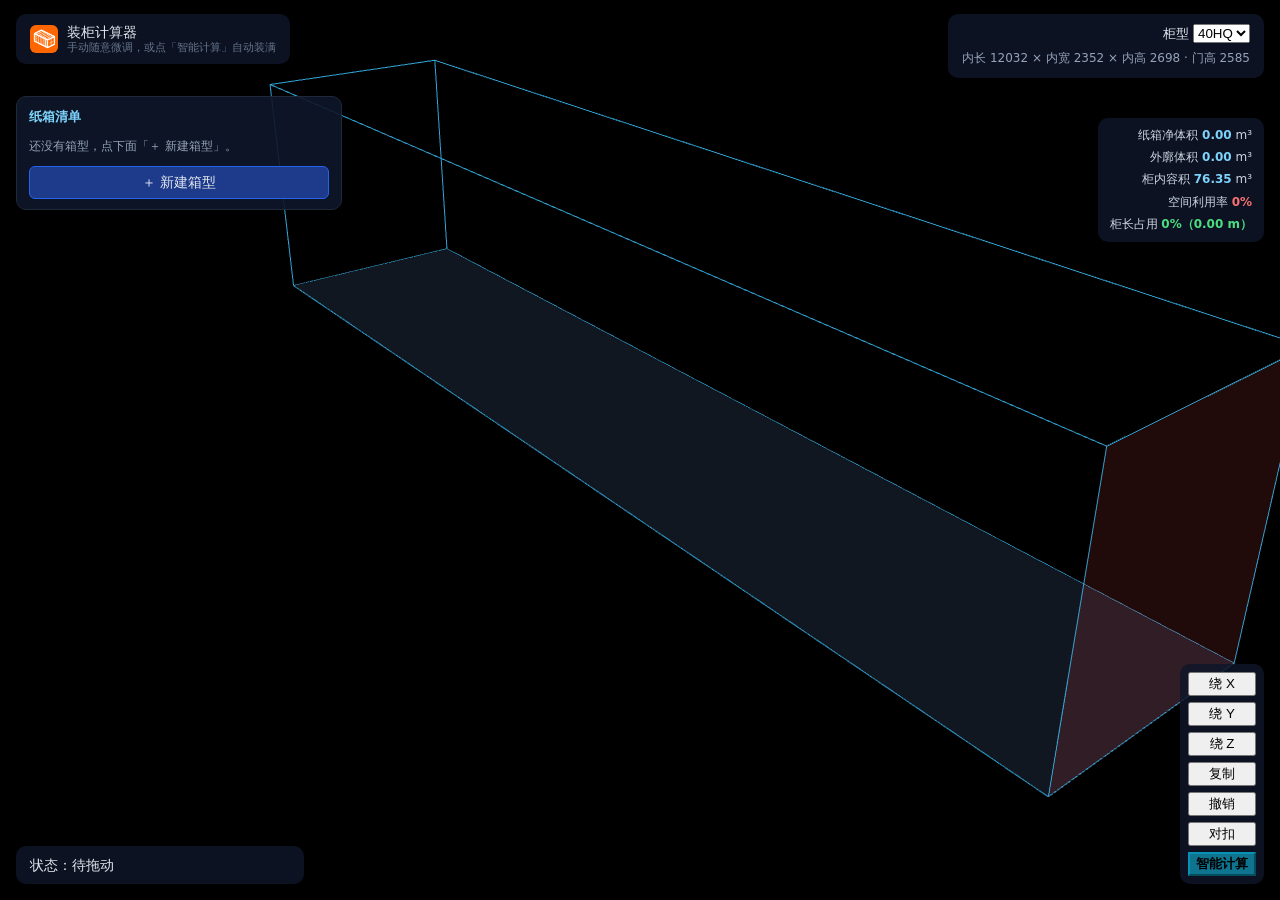
==== commit 521928ae: "feat(指标): 增加柜长占用指标（用掉多少米 / 占比）并纳入选方案 规则对齐用户口径：货不足时柜长占用越低越好（余量集中柜门侧）；装满时看空间利用率。选方案排序 箱数↓ → 柜长占用↑ → 包络" ====
--- a/index.html
+++ b/index.html
@@ -111,6 +111,7 @@
   <span>外廓体积 <b id="st-outer">0</b> m³</span>
   <span>柜内容积 <b id="st-cvol">0</b> m³</span>
   <span>空间利用率 <b id="st-rate">0%</b></span>
+  <span>柜长占用 <b id="st-len">0%</b></span>
 </div>
 <div id="status">状态：待拖动</div>
 <div id="stat2" style="display:none"></div>
@@ -812,16 +813,16 @@
   paintStats();
 }
 
-/** 底部面板：纸箱净体积 / 外廓体积 / 柜内容积 / 空间利用率 */
+/** 底部面板：纸箱净体积 / 外廓体积 / 柜内容积 / 空间利用率 / 柜长占用 */
 function paintStats() {
   const net = document.getElementById('st-net');
   if (!net) return;
-  let netV = 0, outerV = 0;
+  let netV = 0, outerV = 0, usedLen = 0;
   model.boxes.forEach((b) => {
     const it = itemsById[b.skuId];
-    if (!it) return;
-    netV += CL.shapes.get(it.shape).volume(it.values || {});
+    if (it) netV += CL.shapes.get(it.shape).volume(it.values || {});
     outerV += b.l * b.w * b.h;
+    usedLen = Math.max(usedLen, b.x + b.l);
   });
   const cVol = c.innerL * c.innerW * c.innerH;
   const m3 = (v) => (v / 1e9).toFixed(2);
@@ -832,6 +833,13 @@
   const el = document.getElementById('st-rate');
   el.textContent = (rate > 0 ? rate.toFixed(1) : '0') + '%';
   el.style.color = rate >= 70 ? '#4ade80' : (rate >= 45 ? '#fbbf24' : '#f87171');
+  // 柜长占用：从柜尾算用来多长。货不足时这个值越低越好（余量集中在柜门侧）
+  const lb = document.getElementById('st-len');
+  if (lb) {
+    const pct = c.innerL ? usedLen / c.innerL * 100 : 0;
+    lb.textContent = (pct > 0 ? pct.toFixed(1) : '0') + '%（' + (usedLen / 1000).toFixed(2) + ' m）';
+    lb.style.color = pct <= 60 ? '#4ade80' : (pct <= 90 ? '#fbbf24' : '#f87171');
+  }
 }
 
 function doRotate(axis) {
